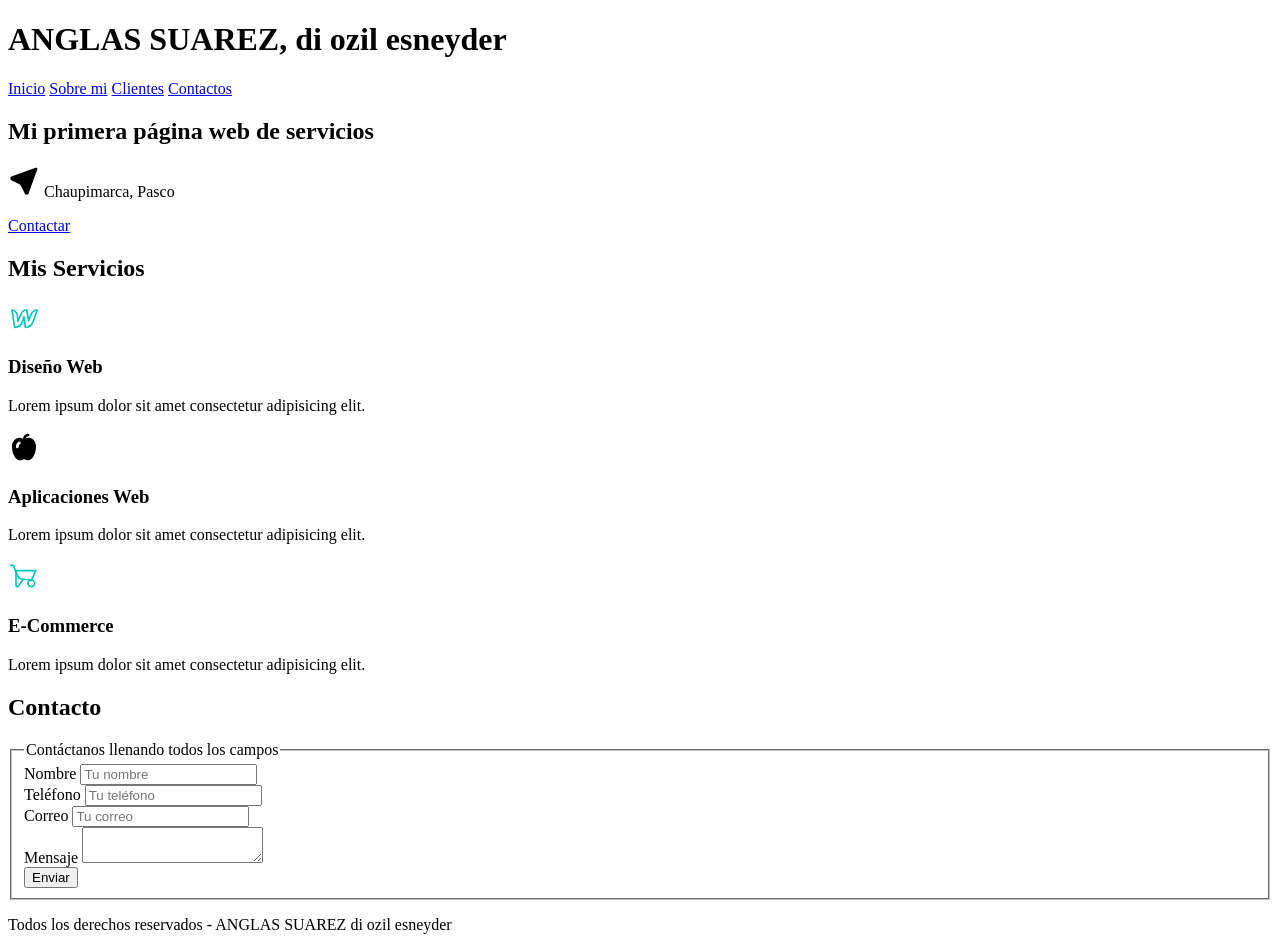
==== index.html @ bd1bf996 "primer commit" ====
<!DOCTYPE html>
<html lang="es">
<head>
    <meta charset="UTF-8">
    <meta name="viewport" content="width=device-width, initial-scale=1.0">
    <title>Proyecto Web</title>
    <link rel="stylesheet" href="CSS/style.css">
</head>
<body>

    <header class="contenedor">
        <h1 class="titulo">ANGLAS SUAREZ, di ozil esneyder</h1>
    </header>

    <div class="nav-bg">
        <nav class="navegacion-principal contenedor">
            <a href="inicio.html">Inicio</a>
            <a href="sobre mi.html">Sobre mi</a>
            <a href="clientes.html">Clientes</a>
            <a href="contactos.html">Contactos</a>
        </nav>
    </div>

    <!-- HERO -->
    <section class="hero">
        <div class="contenido-hero">
            <h2>Mi primera página web de servicios</h2>
            <p>
            <svg
            xmlns="http://www.w3.org/2000/svg"
            width="32"
            height="32"
            viewBox="0 0 24 24"
            fill="currentColor"
>
            <path d="M20.891 2.006l.106 -.006l.13 .008l.09 .016l.123 .035l.107 .046l.1 .057l.09 .067l.082 .075l.052 .059l.082 .116l.052 .096c.047 .1 .077 .206 .09 .316l.005 .106c0 .075 -.008 .149 -.024 .22l-.035 .123l-6.532 18.077a1.55 1.55 0 0 1 -1.409 .903a1.547 1.547 0 0 1 -1.329 -.747l-.065 -.127l-3.352 -6.702l-6.67 -3.336a1.55 1.55 0 0 1 -.898 -1.259l-.006 -.149c0 -.56 .301 -1.072 .841 -1.37l.14 -.07l18.017 -6.506l.106 -.03l.108 -.018z" />
            </svg>
            Chaupimarca, Pasco
        </p>
            <a href="#" class="boton">Contactar</a>
        </div>
    </section>

    <!-- SERVICIOS -->
    <main class="contenedor sombra">
        <h2>Mis Servicios</h2>

        <div class="servicios">

            <section class="servicio">
                <div class="iconos">
                  
                    <!-- icono -->
                     <svg
  xmlns="http://www.w3.org/2000/svg"
  width="32"
  height="32"
  viewBox="0 0 24 24"
  fill="none"
  stroke="#00c7be"
  stroke-width="1.25"
  stroke-linecap="round"
  stroke-linejoin="round"
>
  <path d="M17 10s-1.376 3.606 -1.5 4c-.046 -.4 -1.5 -8 -1.5 -8c-2.627 0 -3.766 1.562 -4.5 3.5c0 0 -1.843 4.593 -2 5c-.013 -.368 -.5 -4.5 -.5 -4.5c-.15 -2.371 -2.211 -3.98 -4 -3.98l2 12.98c2.745 -.013 4.72 -1.562 5.5 -3.5c0 0 1.44 -4.3 1.5 -4.5c.013 .18 1 8 1 8c2.758 0 4.694 -1.626 5.5 -3.5l3.5 -9.5c-2.732 0 -4.253 2.055 -5 4z" />
</svg>
                </div>
                <h3>Diseño Web</h3>
                <p>Lorem ipsum dolor sit amet consectetur adipisicing elit.</p>
            </section>

            <section class="servicio">
                <div class="iconos">
                    <!-- icono -->
                     <svg
  xmlns="http://www.w3.org/2000/svg"
  width="32"
  height="32"
  viewBox="0 0 24 24"
  fill="currentColor"
>
  <path d="M15 2a1 1 0 0 1 .117 1.993l-.117 .007c-.693 0 -1.33 .694 -1.691 1.552a5.1 5.1 0 0 1 1.982 -.544l.265 -.008c2.982 0 5.444 3.053 5.444 6.32c0 3.547 -.606 5.862 -2.423 8.578c-1.692 2.251 -4.092 2.753 -6.41 1.234a.31 .31 0 0 0 -.317 -.01c-2.335 1.528 -4.735 1.027 -6.46 -1.27c-1.783 -2.668 -2.39 -4.984 -2.39 -8.532l.004 -.222c.108 -3.181 2.526 -6.098 5.44 -6.098c.94 0 1.852 .291 2.688 .792c.419 -1.95 1.818 -3.792 3.868 -3.792m-7.034 6.154c-1.36 .858 -1.966 2.06 -1.966 3.846a1 1 0 0 0 2 0c0 -1.125 .28 -1.678 1.034 -2.154a1 1 0 1 0 -1.068 -1.692" />
</svg>
                
                </div>
                <h3>Aplicaciones Web</h3>
                <p>Lorem ipsum dolor sit amet consectetur adipisicing elit.</p>
            </section>

            <section class="servicio">
                <div class="iconos">
                    <!-- icono -->
                      <svg
  xmlns="http://www.w3.org/2000/svg"
  width="32"
  height="32"
  viewBox="0 0 24 24"
  fill="none"
  stroke="#00c7be"
  stroke-width="1.25"
  stroke-linecap="round"
  stroke-linejoin="round"
>
  <path d="M17.5 17.5m-2.5 0a2.5 2.5 0 1 0 5 0a2.5 2.5 0 1 0 -5 0" />
  <path d="M6 8v11a1 1 0 0 0 1.806 .591l3.694 -5.091v.055" />
  <path d="M6 8h15l-3.5 7l-7.1 -.747a4 4 0 0 1 -3.296 -2.493l-2.853 -7.13a1 1 0 0 0 -.928 -.63h-1.323" />
</svg>
                </div>
                <h3>E-Commerce</h3>
                <p>Lorem ipsum dolor sit amet consectetur adipisicing elit.</p>
            </section>

        </div>
    </main>

    <!-- FORMULARIO -->
    <section>
        <h2>Contacto</h2>

        <form class="formulario">
            <fieldset>
                <legend>Contáctanos llenando todos los campos</legend>

                <div class="contenedor-campos">

                    <div class="campo">
                        <label>Nombre</label>
                        <input class="input-text" type="text" placeholder="Tu nombre">
                    </div>

                    <div class="campo">
                        <label>Teléfono</label>
                        <input class="input-text" type="tel" placeholder="Tu teléfono">
                    </div>

                    <div class="campo">
                        <label>Correo</label>
                        <input class="input-text" type="email" placeholder="Tu correo">
                    </div>

                    <div class="campo">
                        <label>Mensaje</label>
                        <textarea class="input-text"></textarea>
                    </div>

                </div>

                <div class="alinear-derecha flex">
                    <input class="boton w-sm-100" type="submit" value="Enviar">
                </div>

            </fieldset>
        </form>
    </section>

    <footer class="footer">
        <p>Todos los derechos reservados - ANGLAS SUAREZ di ozil esneyder </p>
    </footer>

</body>
</html>
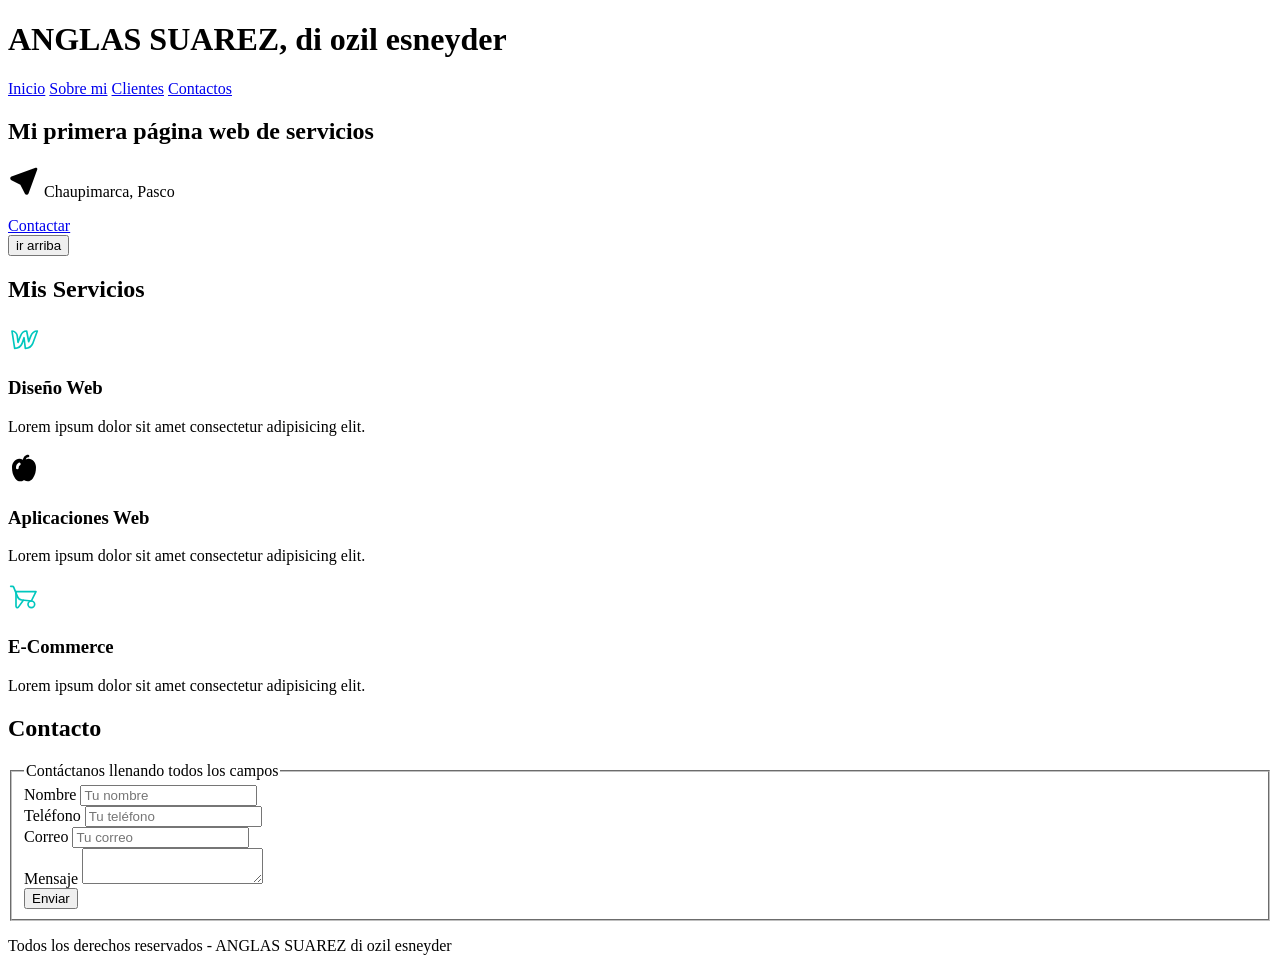
==== commit ccea2ce7: "Corrigiendo rutas de CSS para que se vea el diseño" ====
--- a/index.html
+++ b/index.html
@@ -6,6 +6,7 @@
     <title>Proyecto Web</title>
     <link rel="stylesheet" href="CSS/style.css">
 </head>
+<script src="js/script.js"></script>
 <body>
 
     <header class="contenedor">
@@ -39,6 +40,8 @@
         </p>
             <a href="#" class="boton">Contactar</a>
         </div>
+        <button id="btnTop">ir arriba</button>
+        <script src="js/script.js"></script>
     </section>
 
     <!-- SERVICIOS -->
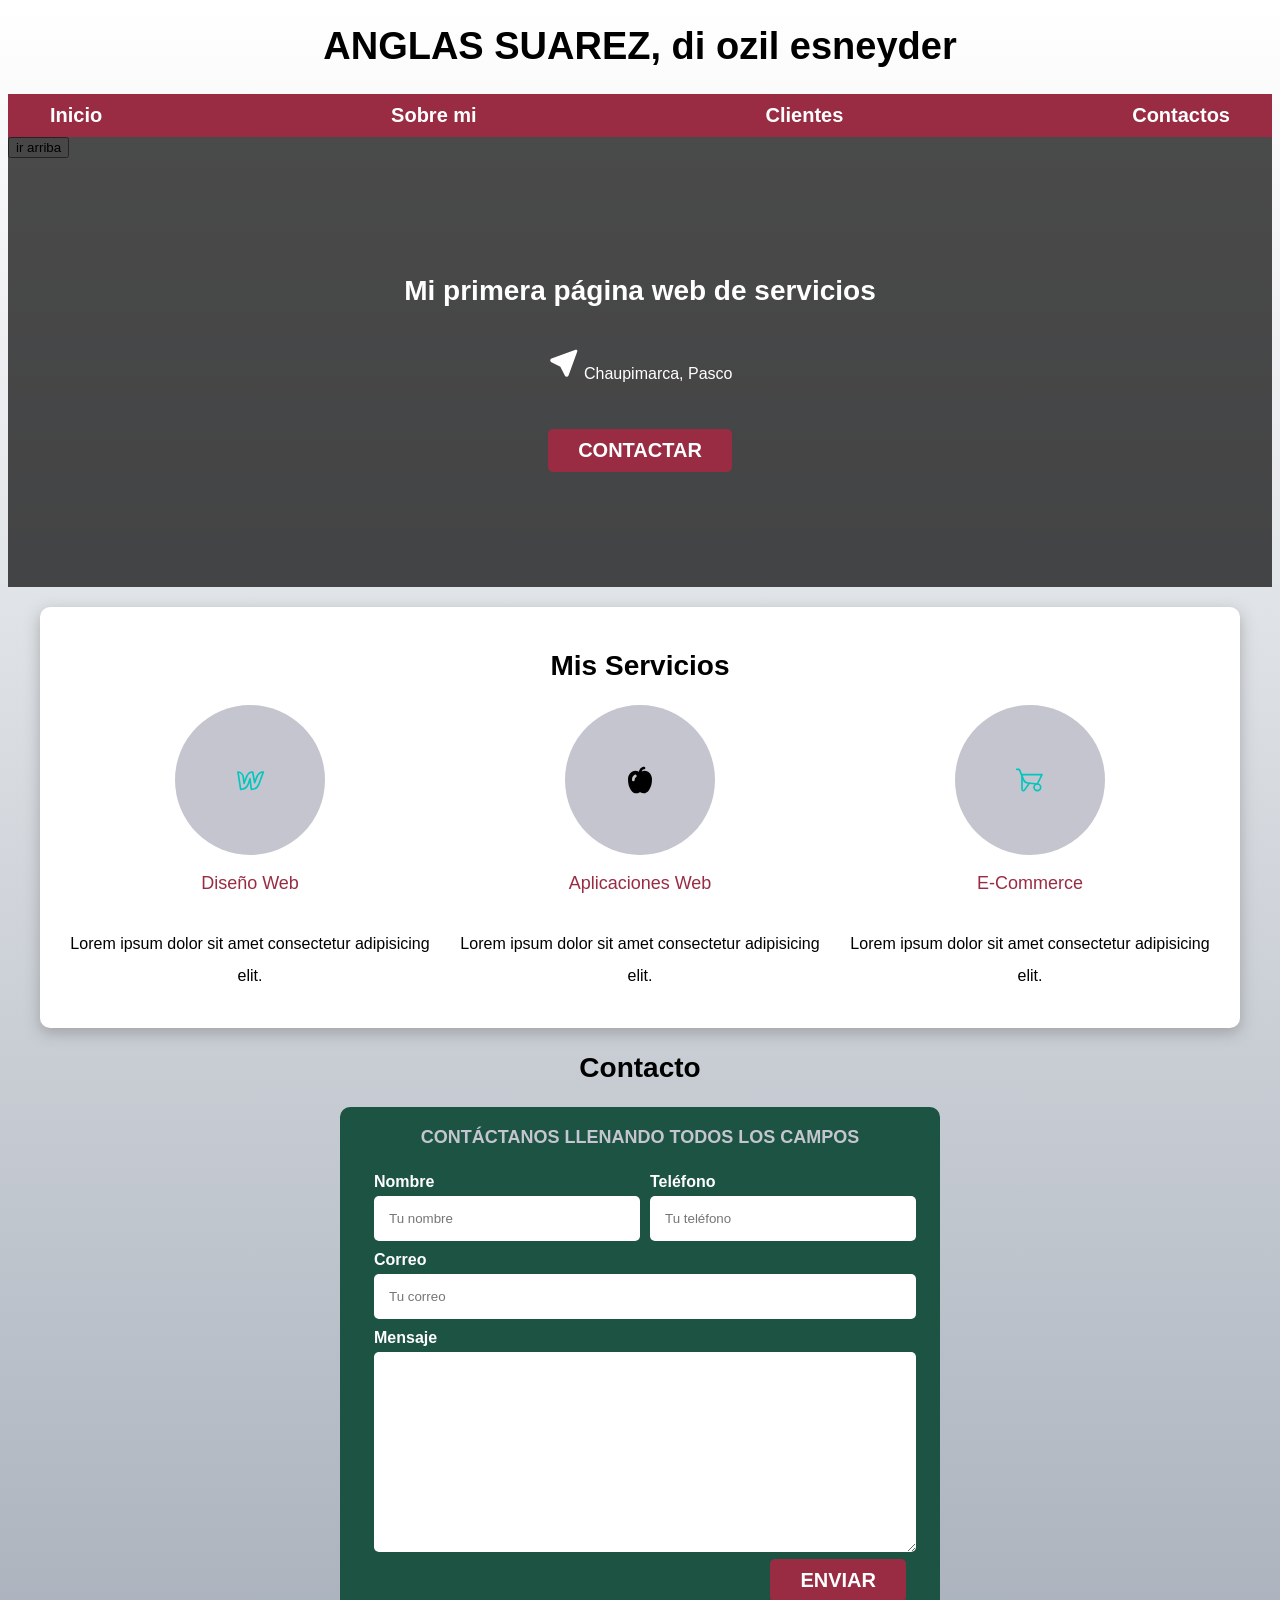
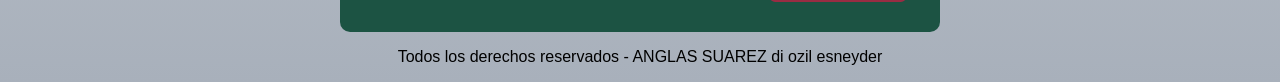
==== commit 186a8ea8: "Actualizacion total: estilos y rutas corregidas" ====
--- a/index.html
+++ b/index.html
@@ -4,7 +4,7 @@
     <meta charset="UTF-8">
     <meta name="viewport" content="width=device-width, initial-scale=1.0">
     <title>Proyecto Web</title>
-    <link rel="stylesheet" href="CSS/style.css">
+    <link rel="stylesheet" href="css/style.css">
 </head>
 <script src="js/script.js"></script>
 <body>
--- a/css/style.css
+++ b/css/style.css
@@ -0,0 +1,253 @@
+:root {
+    --blanco: #ffffff;
+    --oscuro: #192abe;
+    --primario: #c4c5cf;
+    --secundario: #992c43;
+    --gris: #1c5343;
+    --grisClaro: #a8b0bb;
+}
+/*  Globales **/
+html {
+    font-size: 62.5%;
+    box-sizing: border-box; /* Hack para Box Model **/
+    scroll-snap-type: y mandatory;
+}
+/** Scroll Snap**/
+.servicios,
+.navegacion-principal,
+.formulario {
+    scroll-snap-align: center;
+    scroll-snap-stop: always;
+}
+
+*, *:before, *:after {
+    box-sizing: inherit;
+}
+body {
+    font-size: 16px; /* 1rem = 10px */
+    font-family: 'Krub', sans-serif;
+    background-image: linear-gradient(to top, var(--grisClaro) 0%, var(--blanco) 100% );
+}
+.contenedor {
+    max-width: 120rem;
+    margin: 0 auto;
+}
+.boton {
+    background-color: var(--secundario);
+    color: var(--blanco);
+    padding: 1rem 3rem;
+    margin-top: 3rem;
+    font-size: 2rem;
+    text-decoration: none;
+    text-transform: uppercase;
+    font-weight: bold;
+    border-radius: .5rem;
+    width: 90%;
+    text-align: center;
+    border: none;
+}
+@media (min-width: 768px) {
+    .boton {
+        width: auto;
+    }
+}
+.boton:hover {
+    cursor: pointer;
+}
+
+.sombra {
+    box-shadow: 0px 5px 15px 0px rgba(112,112,112,0.48);
+    background-color: var(--blanco);
+    padding: 2rem;
+    border-radius: 1rem;
+}
+
+/* Tipografia */
+h1 {
+    font-size: 3.8rem;
+}
+h2 {
+    font-size: 2.8rem;
+}
+h3 {
+    font-size: 1.8rem;
+}
+h1,h2,h3 {
+    text-align: center;
+}
+
+
+/* Titulos */
+.titulo span {
+    font-size: 2rem;
+}
+
+/** Utilidades **/
+.w-sm-100 {
+    width: 100%;
+}
+@media (min-width: 768px) {
+    .w-sm-100 {
+        width: auto;
+    }
+}
+.flex {
+    display: flex;
+}
+.alinear-derecha {
+    justify-content: flex-end;
+}
+
+/* Navegacion Principal */
+.nav-bg {
+    background-color: var(--secundario);
+}
+.navegacion-principal {
+    display: flex;
+    flex-direction: column;
+}
+@media (min-width: 768px) {
+    .navegacion-principal {
+        flex-direction: row;
+        justify-content: space-between;
+    }
+}
+
+.navegacion-principal a {
+    display: block;
+    text-align: center;
+    color: var(--blanco);
+    text-decoration: none;
+    font-size: 2rem;
+    font-weight: 700;
+    padding: 1rem;
+}
+.navegacion-principal a:hover {
+    background-color: var(--primario);
+    color: var(--oscuro);
+}
+
+/* Hero */
+.hero {
+    background-image: url(https://images.unsplash.com/photo-1518770660439-4636190af475?auto=format&fit=crop&w=1200&q=80);
+    background-repeat: no-repeat;
+    background-size: cover;
+    height: 450px;
+    position: relative;
+    margin-bottom: 2rem;
+}
+.contenido-hero {
+    position: absolute;
+    background-color: rgba( 0,0,0, .7 ); /** Anterior **/
+    background-color: rgb( 0 0 0 / 70% );
+    width: 100%;
+    height: 100%;
+
+    display: flex;
+    flex-direction: column;
+    align-items: center;
+    justify-content: center;
+
+}
+.contenido-hero h2, 
+.contenido-hero p {
+    color: var(--blanco);
+}
+.contenido-hero .ubicacion {
+    display: flex;
+    align-items: flex-end;
+}
+
+
+
+/** Servicios **/
+@media (min-width: 768px) {
+    .servicios {
+        display: grid;
+        grid-template-columns: repeat(3, 1fr);
+        column-gap: 1rem;
+    }
+}
+
+.servicio {
+    display: flex;
+    flex-direction: column;
+    align-items: center;
+}
+.servicio h3 {
+    color: var(--secundario);
+    font-weight: normal;
+}
+.servicio p {
+    line-height: 2;
+    text-align: center;
+}
+.servicio .iconos {
+    height: 15rem;
+    width: 15rem;
+    background-color: var(--primario);
+    border-radius: 50%;
+    display: flex;
+    justify-content: space-evenly;
+    align-items: center;
+}
+
+/** Contacto **/
+.formulario {
+    background-color: var(--gris);
+    width: min( 60rem, 100% ); /** Utilizar el valor más pequeño **/
+    margin: 0 auto;
+    padding: 2rem;
+    border-radius: 1rem;
+}
+
+.formulario fieldset {
+    border: none;
+}
+.formulario legend {
+    text-align: center;
+    font-size: 1.8rem;
+    text-transform: uppercase;
+    font-weight: 700;
+    margin-bottom: 2rem;
+    color: var(--primario);
+}
+
+@media (min-width: 768px) {
+    .contenedor-campos {
+        display: grid;
+        grid-template-columns: 50% 50%;
+        grid-template-rows: auto auto 20rem ;
+        column-gap: 1rem;
+    }
+
+    .campo:nth-child(3),
+    .campo:nth-child(4) {
+        grid-column: 1 / 3;
+    }
+}
+.campo {
+    margin-bottom: 1rem;
+}
+.campo label {
+    color: var(--blanco);
+    font-weight: bold;
+    margin-bottom: .5rem;
+    display: block;
+}
+.campo textarea {
+    height: 20rem;
+}
+
+.input-text {
+    width: 100%;
+    border: none;
+    padding: 1.5rem;
+    border-radius: .5rem;
+}
+
+/** Footer **/
+.footer {
+    text-align: center;
+}
+
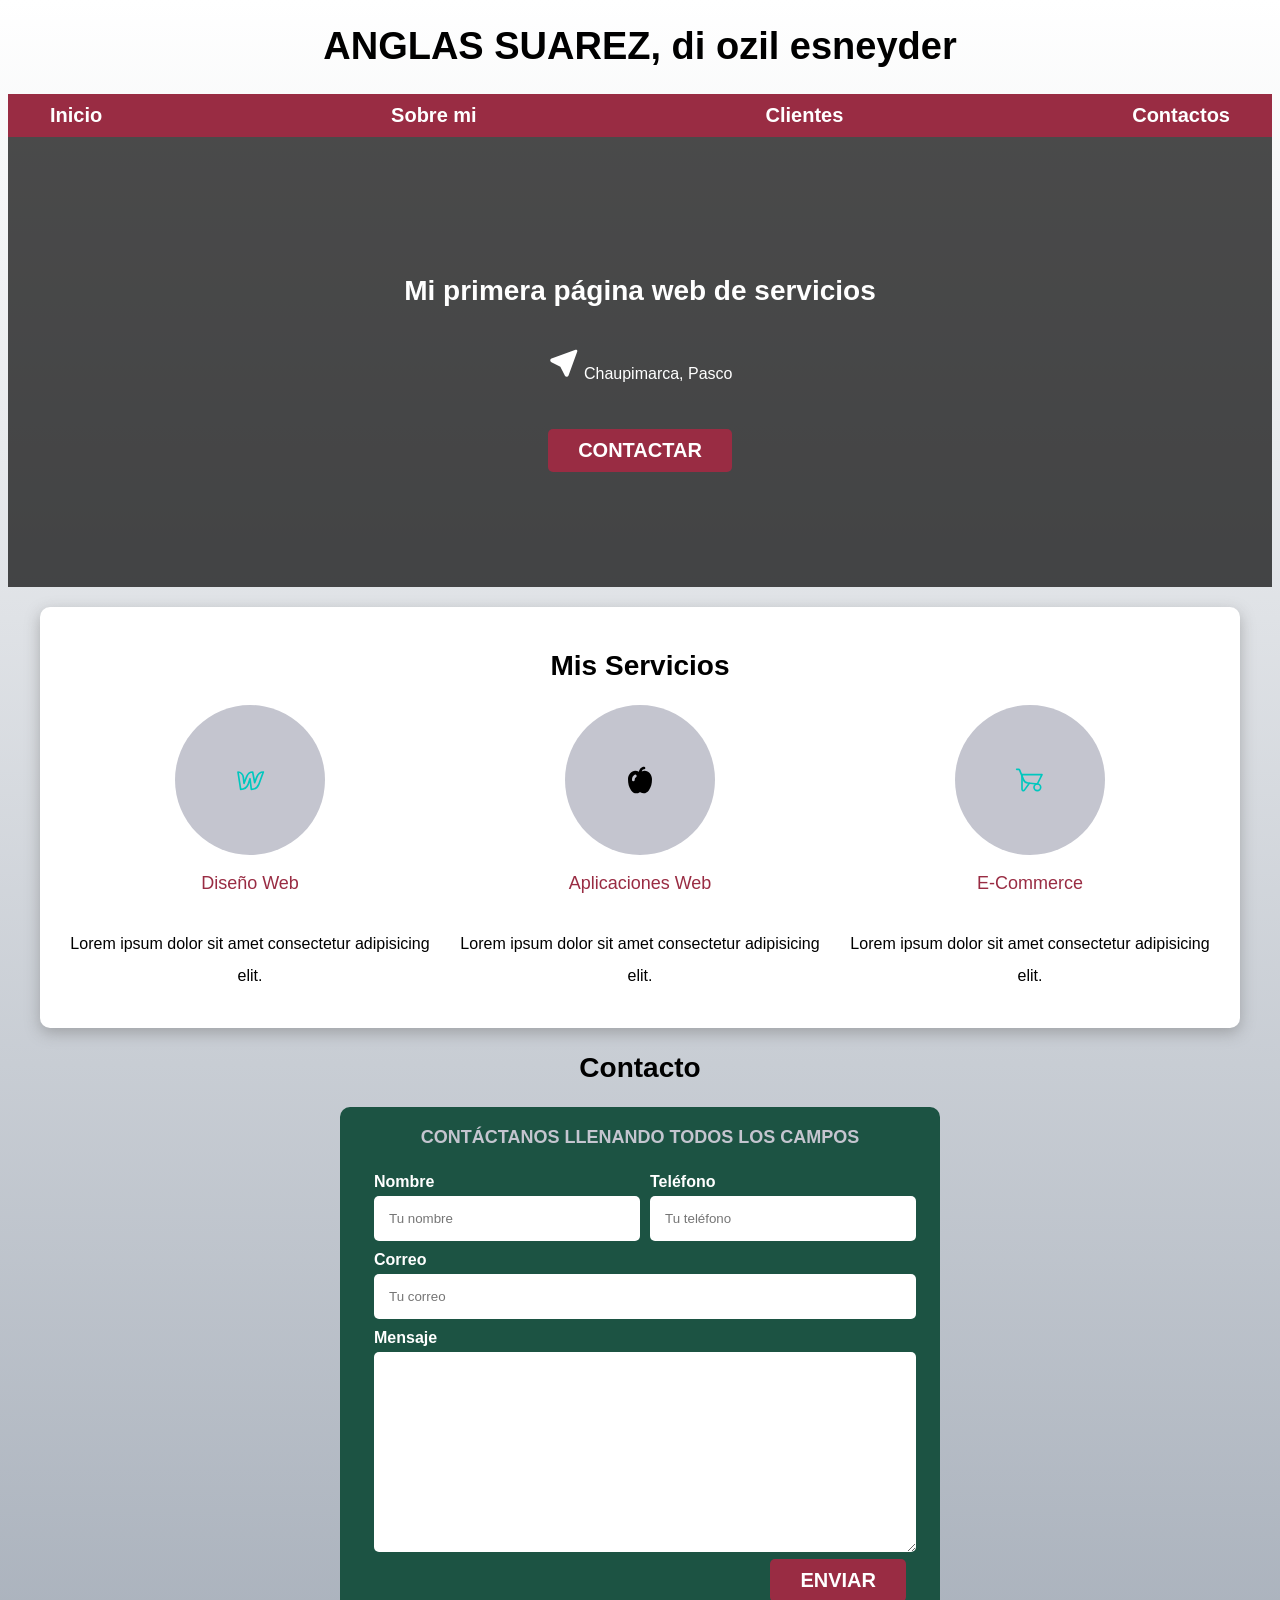
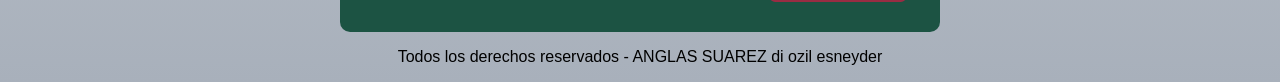
==== commit ba1c3ff5: "Agregando interactividad con JavaScript" ====
--- a/index.html
+++ b/index.html
@@ -6,7 +6,6 @@
     <title>Proyecto Web</title>
     <link rel="stylesheet" href="css/style.css">
 </head>
-<script src="js/script.js"></script>
 <body>
 
     <header class="contenedor">
@@ -40,8 +39,8 @@
         </p>
             <a href="#" class="boton">Contactar</a>
         </div>
-        <button id="btnTop">ir arriba</button>
-        <script src="js/script.js"></script>
+       
+        
     </section>
 
     <!-- SERVICIOS -->
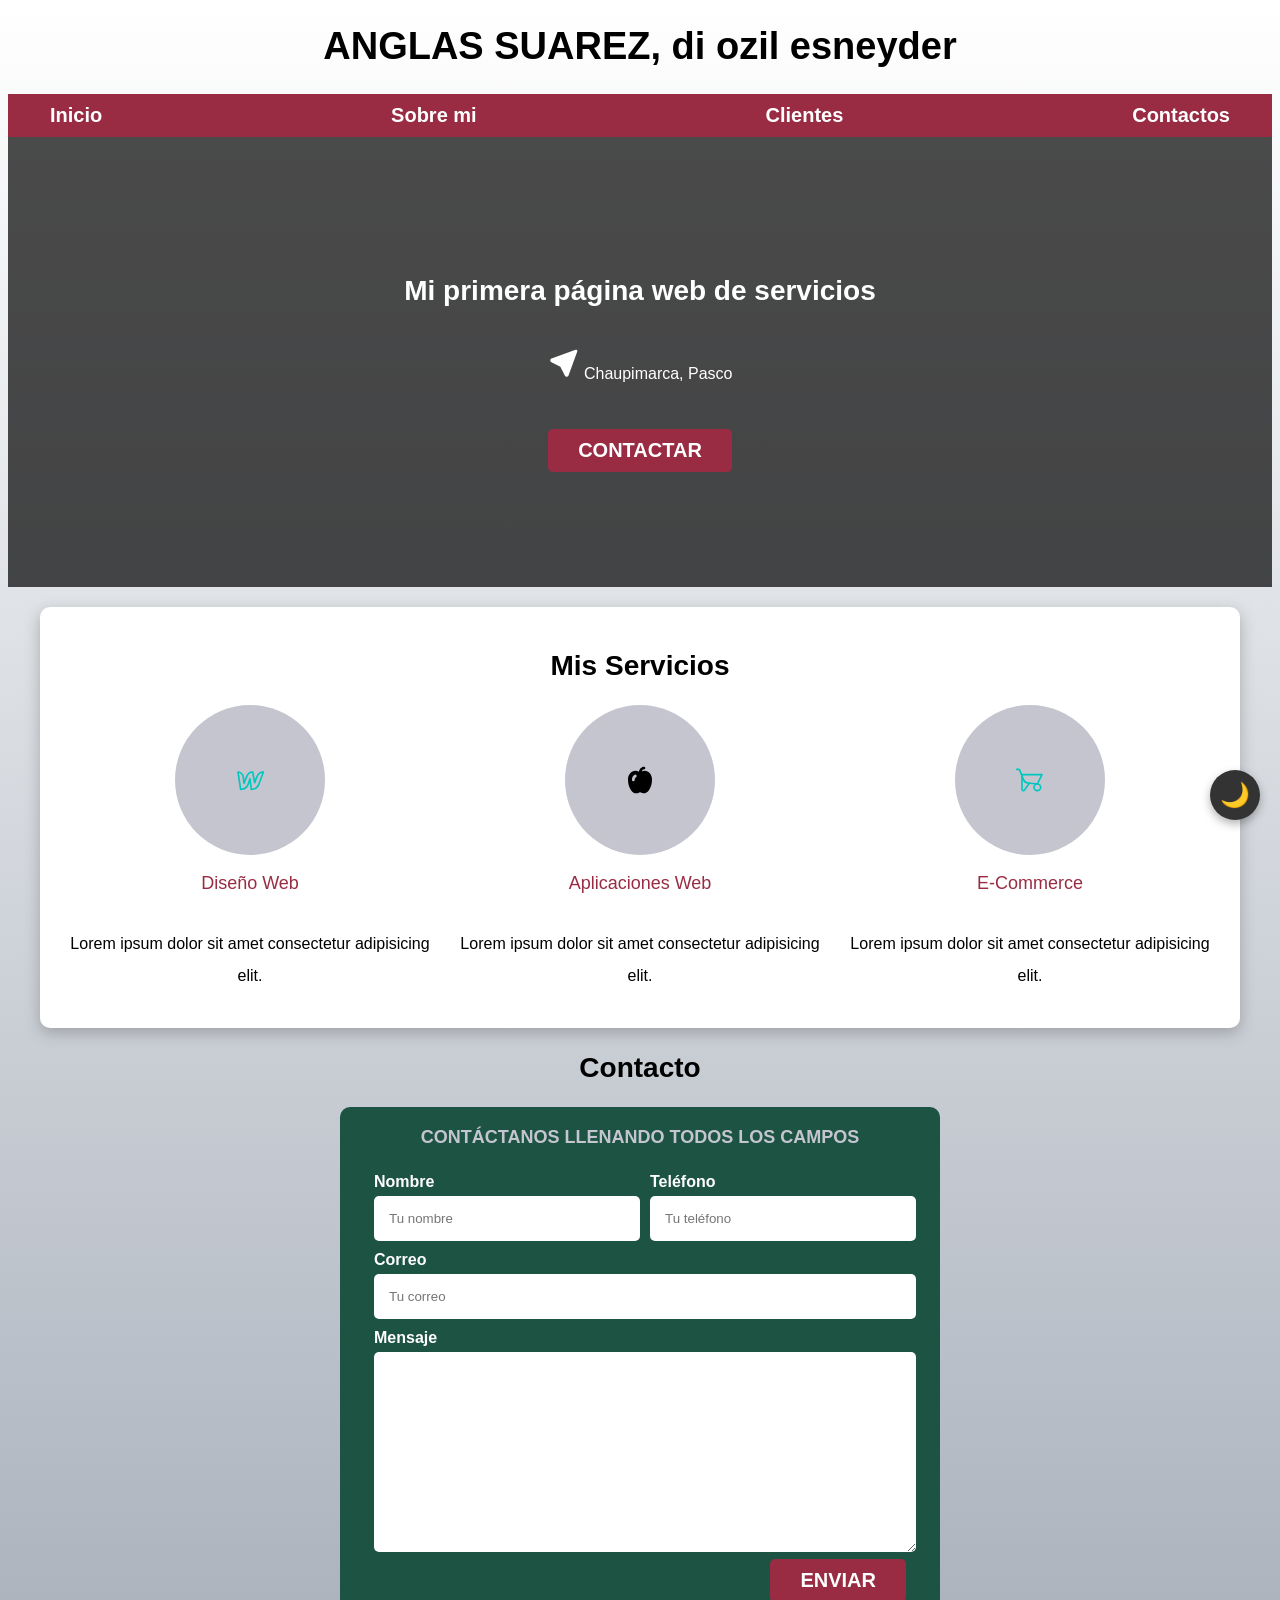
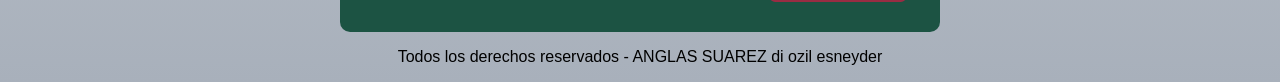
==== commit b11f623d: "añadi dos funcionalidades" ====
--- a/index.html
+++ b/index.html
@@ -5,7 +5,20 @@
     <meta name="viewport" content="width=device-width, initial-scale=1.0">
     <title>Proyecto Web</title>
     <link rel="stylesheet" href="css/style.css">
+    <style>
+        /* Agrego el CSS necesario aquí por si no lo habías puesto en tu archivo style.css */
+        .revelar {
+            opacity: 0;
+            transform: translateY(50px);
+            transition: all 0.8s ease-out;
+        }
+        .revelar.activo {
+            opacity: 1;
+            transform: translateY(0);
+        }
+    </style>
 </head>
+
 <body>
 
     <header class="contenedor">
@@ -21,51 +34,29 @@
         </nav>
     </div>
 
-    <!-- HERO -->
     <section class="hero">
         <div class="contenido-hero">
             <h2>Mi primera página web de servicios</h2>
             <p>
-            <svg
-            xmlns="http://www.w3.org/2000/svg"
-            width="32"
-            height="32"
-            viewBox="0 0 24 24"
-            fill="currentColor"
->
-            <path d="M20.891 2.006l.106 -.006l.13 .008l.09 .016l.123 .035l.107 .046l.1 .057l.09 .067l.082 .075l.052 .059l.082 .116l.052 .096c.047 .1 .077 .206 .09 .316l.005 .106c0 .075 -.008 .149 -.024 .22l-.035 .123l-6.532 18.077a1.55 1.55 0 0 1 -1.409 .903a1.547 1.547 0 0 1 -1.329 -.747l-.065 -.127l-3.352 -6.702l-6.67 -3.336a1.55 1.55 0 0 1 -.898 -1.259l-.006 -.149c0 -.56 .301 -1.072 .841 -1.37l.14 -.07l18.017 -6.506l.106 -.03l.108 -.018z" />
-            </svg>
-            Chaupimarca, Pasco
-        </p>
+                <svg xmlns="http://www.w3.org/2000/svg" width="32" height="32" viewBox="0 0 24 24" fill="currentColor">
+                    <path d="M20.891 2.006l.106 -.006l.13 .008l.09 .016l.123 .035l.107 .046l.1 .057l.09 .067l.082 .075l.052 .059l.082 .116l.052 .096c.047 .1 .077 .206 .09 .316l.005 .106c0 .075 -.008 .149 -.024 .22l-.035 .123l-6.532 18.077a1.55 1.55 0 0 1 -1.409 .903a1.547 1.547 0 0 1 -1.329 -.747l-.065 -.127l-3.352 -6.702l-6.67 -3.336a1.55 1.55 0 0 1 -.898 -1.259l-.006 -.149c0 -.56 .301 -1.072 .841 -1.37l.14 -.07l18.017 -6.506l.106 -.03l.108 -.018z" />
+                </svg>
+                Chaupimarca, Pasco
+            </p>
             <a href="#" class="boton">Contactar</a>
         </div>
-       
-        
     </section>
 
-    <!-- SERVICIOS -->
-    <main class="contenedor sombra">
+    <!-- Seccion de Servicios con la clase revelar -->
+    <main class="contenedor sombra revelar">
         <h2>Mis Servicios</h2>
 
         <div class="servicios">
-
             <section class="servicio">
                 <div class="iconos">
-                  
-                    <!-- icono -->
-                     <svg
-  xmlns="http://www.w3.org/2000/svg"
-  width="32"
-  height="32"
-  viewBox="0 0 24 24"
-  fill="none"
-  stroke="#00c7be"
-  stroke-width="1.25"
-  stroke-linecap="round"
-  stroke-linejoin="round"
->
-  <path d="M17 10s-1.376 3.606 -1.5 4c-.046 -.4 -1.5 -8 -1.5 -8c-2.627 0 -3.766 1.562 -4.5 3.5c0 0 -1.843 4.593 -2 5c-.013 -.368 -.5 -4.5 -.5 -4.5c-.15 -2.371 -2.211 -3.98 -4 -3.98l2 12.98c2.745 -.013 4.72 -1.562 5.5 -3.5c0 0 1.44 -4.3 1.5 -4.5c.013 .18 1 8 1 8c2.758 0 4.694 -1.626 5.5 -3.5l3.5 -9.5c-2.732 0 -4.253 2.055 -5 4z" />
-</svg>
+                    <svg xmlns="http://www.w3.org/2000/svg" width="32" height="32" viewBox="0 0 24 24" fill="none" stroke="#00c7be" stroke-width="1.25" stroke-linecap="round" stroke-linejoin="round">
+                        <path d="M17 10s-1.376 3.606 -1.5 4c-.046 -.4 -1.5 -8 -1.5 -8c-2.627 0 -3.766 1.562 -4.5 3.5c0 0 -1.843 4.593 -2 5c-.013 -.368 -.5 -4.5 -.5 -4.5c-.15 -2.371 -2.211 -3.98 -4 -3.98l2 12.98c2.745 -.013 4.72 -1.562 5.5 -3.5c0 0 1.44 -4.3 1.5 -4.5c.013 .18 1 8 1 8c2.758 0 4.694 -1.626 5.5 -3.5l3.5 -9.5c-2.732 0 -4.253 2.055 -5 4z" />
+                    </svg>
                 </div>
                 <h3>Diseño Web</h3>
                 <p>Lorem ipsum dolor sit amet consectetur adipisicing elit.</p>
@@ -73,17 +64,9 @@
 
             <section class="servicio">
                 <div class="iconos">
-                    <!-- icono -->
-                     <svg
-  xmlns="http://www.w3.org/2000/svg"
-  width="32"
-  height="32"
-  viewBox="0 0 24 24"
-  fill="currentColor"
->
-  <path d="M15 2a1 1 0 0 1 .117 1.993l-.117 .007c-.693 0 -1.33 .694 -1.691 1.552a5.1 5.1 0 0 1 1.982 -.544l.265 -.008c2.982 0 5.444 3.053 5.444 6.32c0 3.547 -.606 5.862 -2.423 8.578c-1.692 2.251 -4.092 2.753 -6.41 1.234a.31 .31 0 0 0 -.317 -.01c-2.335 1.528 -4.735 1.027 -6.46 -1.27c-1.783 -2.668 -2.39 -4.984 -2.39 -8.532l.004 -.222c.108 -3.181 2.526 -6.098 5.44 -6.098c.94 0 1.852 .291 2.688 .792c.419 -1.95 1.818 -3.792 3.868 -3.792m-7.034 6.154c-1.36 .858 -1.966 2.06 -1.966 3.846a1 1 0 0 0 2 0c0 -1.125 .28 -1.678 1.034 -2.154a1 1 0 1 0 -1.068 -1.692" />
-</svg>
-                
+                    <svg xmlns="http://www.w3.org/2000/svg" width="32" height="32" viewBox="0 0 24 24" fill="currentColor">
+                        <path d="M15 2a1 1 0 0 1 .117 1.993l-.117 .007c-.693 0 -1.33 .694 -1.691 1.552a5.1 5.1 0 0 1 1.982 -.544l.265 -.008c2.982 0 5.444 3.053 5.444 6.32c0 3.547 -.606 5.862 -2.423 8.578c-1.692 2.251 -4.092 2.753 -6.41 1.234a.31 .31 0 0 0 -.317 -.01c-2.335 1.528 -4.735 1.027 -6.46 -1.27c-1.783 -2.668 -2.39 -4.984 -2.39 -8.532l.004 -.222c.108 -3.181 2.526 -6.098 5.44 -6.098c.94 0 1.852 .291 2.688 .792c.419 -1.95 1.818 -3.792 3.868 -3.792m-7.034 6.154c-1.36 .858 -1.966 2.06 -1.966 3.846a1 1 0 0 0 2 0c0 -1.125 .28 -1.678 1.034 -2.154a1 1 0 1 0 -1.068 -1.692" />
+                    </svg>
                 </div>
                 <h3>Aplicaciones Web</h3>
                 <p>Lorem ipsum dolor sit amet consectetur adipisicing elit.</p>
@@ -91,66 +74,45 @@
 
             <section class="servicio">
                 <div class="iconos">
-                    <!-- icono -->
-                      <svg
-  xmlns="http://www.w3.org/2000/svg"
-  width="32"
-  height="32"
-  viewBox="0 0 24 24"
-  fill="none"
-  stroke="#00c7be"
-  stroke-width="1.25"
-  stroke-linecap="round"
-  stroke-linejoin="round"
->
-  <path d="M17.5 17.5m-2.5 0a2.5 2.5 0 1 0 5 0a2.5 2.5 0 1 0 -5 0" />
-  <path d="M6 8v11a1 1 0 0 0 1.806 .591l3.694 -5.091v.055" />
-  <path d="M6 8h15l-3.5 7l-7.1 -.747a4 4 0 0 1 -3.296 -2.493l-2.853 -7.13a1 1 0 0 0 -.928 -.63h-1.323" />
-</svg>
+                    <svg xmlns="http://www.w3.org/2000/svg" width="32" height="32" viewBox="0 0 24 24" fill="none" stroke="#00c7be" stroke-width="1.25" stroke-linecap="round" stroke-linejoin="round">
+                        <path d="M17.5 17.5m-2.5 0a2.5 2.5 0 1 0 5 0a2.5 2.5 0 1 0 -5 0" />
+                        <path d="M6 8v11a1 1 0 0 0 1.806 .591l3.694 -5.091v.055" />
+                        <path d="M6 8h15l-3.5 7l-7.1 -.747a4 4 0 0 1 -3.296 -2.493l-2.853 -7.13a1 1 0 0 0 -.928 -.63h-1.323" />
+                    </svg>
                 </div>
                 <h3>E-Commerce</h3>
                 <p>Lorem ipsum dolor sit amet consectetur adipisicing elit.</p>
             </section>
-
         </div>
     </main>
 
-    <!-- FORMULARIO -->
-    <section>
+    <!-- Seccion de Contacto con la clase revelar -->
+    <section class="revelar">
         <h2>Contacto</h2>
-
         <form class="formulario">
             <fieldset>
                 <legend>Contáctanos llenando todos los campos</legend>
-
                 <div class="contenedor-campos">
-
                     <div class="campo">
                         <label>Nombre</label>
                         <input class="input-text" type="text" placeholder="Tu nombre">
                     </div>
-
                     <div class="campo">
                         <label>Teléfono</label>
                         <input class="input-text" type="tel" placeholder="Tu teléfono">
                     </div>
-
                     <div class="campo">
                         <label>Correo</label>
                         <input class="input-text" type="email" placeholder="Tu correo">
                     </div>
-
                     <div class="campo">
                         <label>Mensaje</label>
                         <textarea class="input-text"></textarea>
                     </div>
-
                 </div>
-
                 <div class="alinear-derecha flex">
                     <input class="boton w-sm-100" type="submit" value="Enviar">
                 </div>
-
             </fieldset>
         </form>
     </section>
@@ -159,5 +121,54 @@
         <p>Todos los derechos reservados - ANGLAS SUAREZ di ozil esneyder </p>
     </footer>
 
+    <button id="btnTop" class="boton-ir-arriba">IR ARRIBA</button>
+    <button id="btnDark" class="boton-dark-mode">🌙</button>
+
+    <script>
+        document.addEventListener("DOMContentLoaded", function() {
+            const btnTop = document.getElementById("btnTop");
+            const btnDark = document.getElementById("btnDark");
+            const body = document.body;
+
+            // --- LÓGICA DEL MODO OSCURO ---
+            if (btnDark) {
+                btnDark.onclick = function() {
+                    body.classList.toggle("dark-theme");
+                    btnDark.textContent = body.classList.contains("dark-theme") ? "☀️" : "🌙";
+                };
+            }
+
+            // --- LÓGICA DEL BOTÓN IR ARRIBA ---
+            window.onscroll = function() {
+                if (window.scrollY > 300 || document.documentElement.scrollTop > 300) {
+                    btnTop.style.display = "block";
+                } else {
+                    btnTop.style.display = "none";
+                }
+                // Llamamos a la función de revelar al hacer scroll
+                revelarEfecto();
+            };
+
+            btnTop.onclick = function() {
+                window.scrollTo({ top: 0, behavior: "smooth" });
+            };
+
+            // --- NUEVA FUNCIONALIDAD: REVELAR AL HACER SCROLL ---
+            function revelarEfecto() {
+                const elementos = document.querySelectorAll(".revelar");
+                elementos.forEach(elemento => {
+                    const alturaPantalla = window.innerHeight / 1.3;
+                    const distanciaTop = elemento.getBoundingClientRect().top;
+
+                    if (distanciaTop < alturaPantalla) {
+                        elemento.classList.add("activo");
+                    }
+                });
+            }
+
+            // Ejecutamos una vez al cargar por si el usuario ya está en medio de la página
+            revelarEfecto();
+        });
+    </script>
 </body>
 </html>
--- a/css/style.css
+++ b/css/style.css
@@ -251,3 +251,120 @@
     text-align: center;
 }
 
+.boton-ir-arriba {
+    display: none;
+    position: fixed;
+    bottom: 20px;
+    right: 20px;
+    z-index: 9999;
+    background-color: #8c2a3e;
+    color: white;
+    border: none;
+    padding: 10px 20px; /* Le damos más espacio a los lados */
+    border-radius: 5px;  /* Cambiamos el círculo por un rectángulo redondeado */
+    font-size: 14px;     /* Bajamos un poco el tamaño de letra */
+    font-weight: bold;
+    cursor: pointer;
+    box-shadow: 0px 4px 15px rgba(0,0,0,0.4);
+}
+
+body {
+    transition: background-color 0.4s ease, color 0.4s ease;
+}
+/* --- MODO OSCURO PROFESIONAL --- */
+body.dark-theme {
+    background-color: #121212 !important; /* Fondo general casi negro */
+    color: #e0e0e0 !important;            /* Texto gris suave, no blanco puro */
+}
+
+/* Oscurecer el Header (donde está tu nombre) */
+body.dark-theme header, 
+body.dark-theme .header {
+    background-color: #000000 !important;
+    color: #ffffff !important;
+}
+
+/* Cambiar la barra de navegación roja a un tono más oscuro y elegante */
+body.dark-theme .nav-bg {
+    background-color: #1a1a1a !important;
+    border-bottom: 1px solid #333;
+}
+
+body.dark-theme .navegacion-principal a {
+    color: #ffffff !important;
+}
+
+/* Tarjetas de servicios: Fondo oscuro con borde sutil */
+body.dark-theme .contenedor.sombra,
+body.dark-theme .servicios,
+body.dark-theme .servicio {
+    background-color: #1e1e1e !important;
+    color: #ffffff !important;
+    box-shadow: 0px 4px 20px rgba(0,0,0,0.5) !important;
+}
+
+/* El formulario de contacto */
+body.dark-theme .formulario {
+    background-color: #1a2a29 !important; /* Un verde muy oscuro */
+}
+
+body.dark-theme label {
+    color: #ffffff !important;
+}
+
+/* Inputs del formulario en modo oscuro */
+body.dark-theme .input-text {
+    background-color: #2b2b2b !important;
+    border: 1px solid #444 !important;
+    color: white !important;
+}
+
+/* --- ESTILO DEL BOTÓN DE LA LUNA --- */
+.boton-dark-mode {
+    position: fixed;     /* FLOTA en la pantalla */
+    bottom: 80px;        /* Lo subimos un poco para que no choque con el otro */
+    right: 20px;         /* Pegado a la derecha */
+    width: 50px;
+    height: 50px;
+    border-radius: 50%;  /* Redondo */
+    border: none;
+    background-color: #333; /* Un gris oscuro para el botón */
+    color: white;        /* El color de la luna */
+    font-size: 24px;     /* Luna grande */
+    cursor: pointer;
+    z-index: 9999;       /* Por encima de TODO */
+    box-shadow: 0px 4px 10px rgba(0,0,0,0.3);
+    transition: all 0.3s ease; /* Efecto suave */
+}
+
+/* Efecto al pasar el ratón */
+.boton-dark-mode:hover {
+    background-color: #555;
+    transform: scale(1.1);
+}
+
+/* Esto forzará el fondo negro en las partes que quedaron grises */
+body.dark-theme, 
+body.dark-theme main, 
+body.dark-theme .servicios,
+body.dark-theme .contacto {
+    background-color: #000000 !important;
+}
+
+/* Para que el degradado del fondo no moleste */
+body.dark-theme {
+    background-image: none !important;
+}
+
+/* Los elementos empiezan invisibles y un poco más abajo */
+.revelar {
+    opacity: 0;
+    transform: translateY(50px);
+    transition: all 0.8s ease-out;
+}
+
+/* Esta clase se la pondrá el JavaScript automáticamente al bajar */
+.revelar.activo {
+    opacity: 1;
+    transform: translateY(0);
+}
